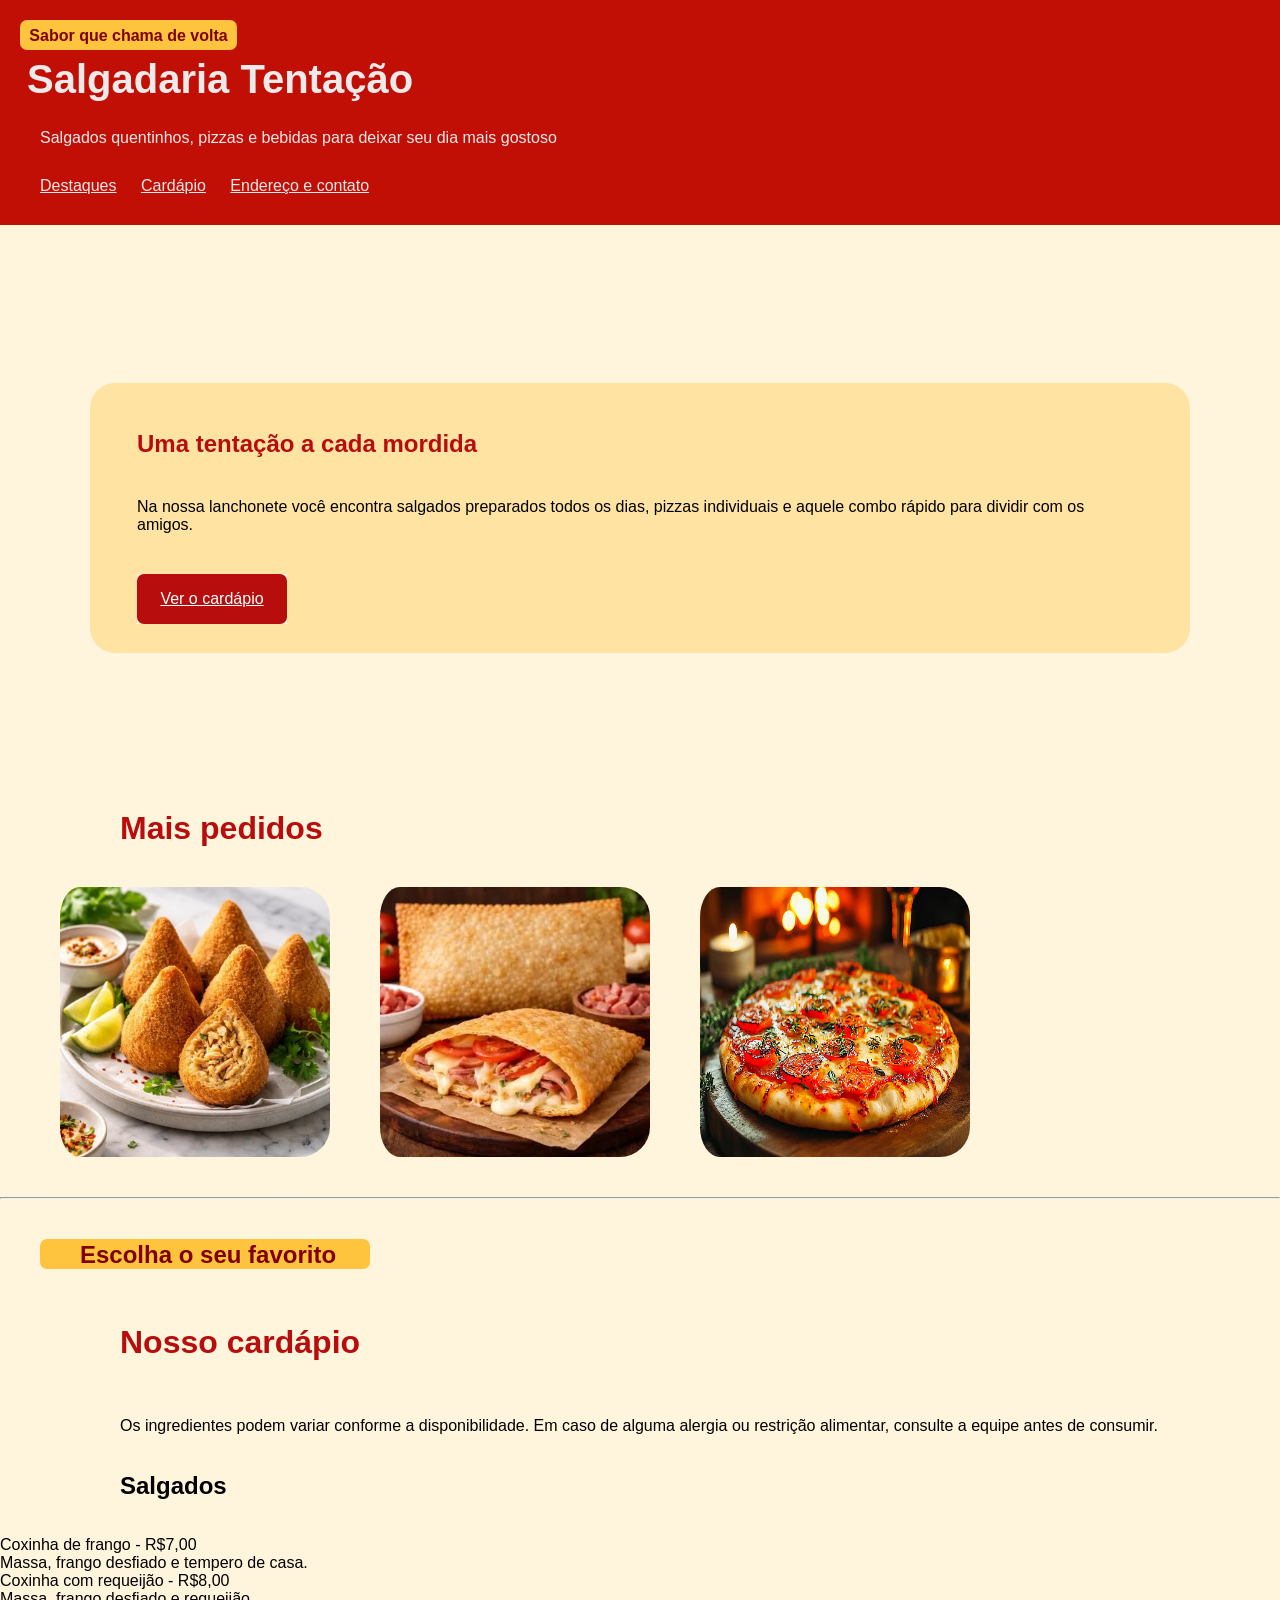
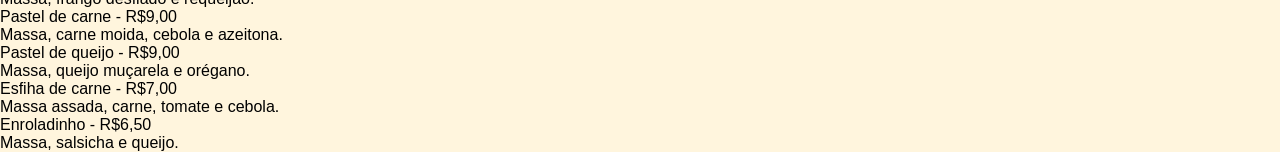
==== index.html @ 0b87fad8 "projeto-03-desenvolvimento" ====
<!DOCTYPE html>
<html lang="pt-BR">

<head>
    <meta charset="UTF-8">
    <meta name="viewport" content="width=device-width, initial-scale=1.0">
    <link rel="stylesheet" href="style.css">
    <title>Salgaderia Tentação</title>
</head>

<body>
    <header>
        <p></p>
        <h4 class="introducao">Sabor que chama de volta</h4>
        <p></p>
        <h1 class="titulo">Salgadaria Tentação</h1>
        <p></p>
        <p class="intro">Salgados quentinhos, pizzas e bebidas para deixar seu dia mais gostoso</p>
        <p></p>
        <nav class="navInicial">
            <a class="destaques" href="">Destaques</a>
            <a class="cardapio" href="#card">Cardápio</a>
            <a class="enderecoContato" href="">Endereço e contato</a>
        </nav>
    </header>
    <main>
        <section class="divPai">
            <div class="tentacao">
                <h2 class="texto1">Uma tentação a cada mordida</h2>
                <p class="texto2">Na nossa lanchonete você encontra salgados preparados todos os dias,
                    pizzas individuais e aquele combo rápido para dividir com os amigos.</p>
                <nav>
                    <a class="verCardapio" href="#cardapio">Ver o cardápio</a>
                </nav>
            </div>
        </section>
        <h1 class="maisPedidos">Mais pedidos</h1>
        <div class="imagens">
            <img class="coxinha" src="/img/coxinha.jpg" alt="imagem de coxinha de frango" width="300">
            <img class="pastel" src="/img/pastel.jpg" alt="imagem de pastel" width="285">
            <img class="pizza" src="/img/pizza.jpg" alt="imagem de pizza de calabresa" width="300">
        </div>
        <hr>
        <div>
            <h2 class="parte2">Escolha o seu favorito</h2>
            <h1 class="cardapio2" id="card">Nosso cardápio</h1>
            <div class="intro2">
                <p>Os ingredientes podem variar conforme a disponibilidade. Em caso de alguma alergia
                    ou restrição alimentar, consulte a equipe antes de consumir.</p>
                <h2>Salgados</h2>
            </div>
            <section>
                <p>Coxinha de frango - R$7,00</p>
                <p>Massa, frango desfiado e tempero de casa.</p>
            </section>
            <section>
                <p>Coxinha com requeijão - R$8,00</p>
                <p>Massa, frango desfiado e requeijão.</p>
            </section>
            <section>
                <p>Pastel de carne - R$9,00</p>
                <p>Massa, carne moida, cebola e azeitona.</p>
            </section>
            <section>
                <p>Pastel de queijo - R$9,00</p>
                <p>Massa, queijo muçarela e orégano.</p>
            </section>
            <section>
                <p>Esfiha de carne - R$7,00</p>
                <p>Massa assada, carne, tomate e cebola.</p>
            </section>
            <section>
                <p>Enroladinho - R$6,50</p>
                <p>Massa, salsicha e queijo.</p>
            </section>
            <sectio </main>
</body>

</html>
---- style.css ----
*{
    font-family: Arial, sans-serif;
    margin: 0;
    padding: 0;
    box-sizing: border-box;
    background-color: #fff5dd;
}

header, .intro{
    margin: 0;
    padding: 20px;
    background-color: #c10f06;
    color: rgb(239, 234, 234);
}

.navInicial, .destaques, .cardapio, .enderecoContato{
    background-color: #c10f06;
    color: rgb(239, 234, 234);
    margin: 0;
    padding: 10px;
}

.introducao{
    background-color: #ffc43d;
    color: maroon;
    border-radius: 7px;
    width: 217px;
    height: 30px;
    padding: 7px;
    display: flex;
    flex-direction: column;
    align-items: center;
}

.titulo{
    margin: 0;
    padding: 7px;
    background-color: #c10f06;
    color: rgb(239, 234, 234);
    font-size: 40px;
}

.divPai{
    height: 65vh;
    display: flex;
    justify-content: center;
    align-items: center;
}

.tentacao{
    margin: 0;
    padding: 47px;
    background-color: #ffe3a3;
    border-radius: 25px;
    width: 1100px;
    height: 270px; 
    display: flex;
    flex-direction: column;
    align-items: baseline;
    gap: 40px;

}

.texto1, .texto2{
    background-color: #ffe3a3;
}
.texto1{
    color: rgb(184, 13, 13);
}
.verCardapio{
    background-color: rgb(184, 13, 13);
    color: white;
    border-radius: 7px;
    width: 150px;
    height: 50px;
    display: flex;
    flex-direction: column;
    align-items: center;
    justify-content: center;
}
.maisPedidos{
    background-color: #fff5dd;
    color: rgb(184, 13, 13);
    padding-left: 120px;
}
.imagens, .coxinha, .pastel, .pizza{
    margin: 0;
    padding: 20px;
    padding-left: 30px;
    border-radius: 50px;
    width: 320px;
    display: flex;
    flex-direction: row;
}

.parte2{
    background-color: #ffc43d;
    color: maroon;
    margin: 40px;
    border-radius: 7px;
    width: 330px;
    height: 30px;
    padding: 2px;
    padding-left: 40px;
}

.cardapio2{
    background-color: #fff5dd;
    color: rgb(184, 13, 13);
    padding: 15px;
    padding-left: 120px;
}

.intro2{
    padding: 20px;
    padding-left: 120px;
    line-height: 60px;
}
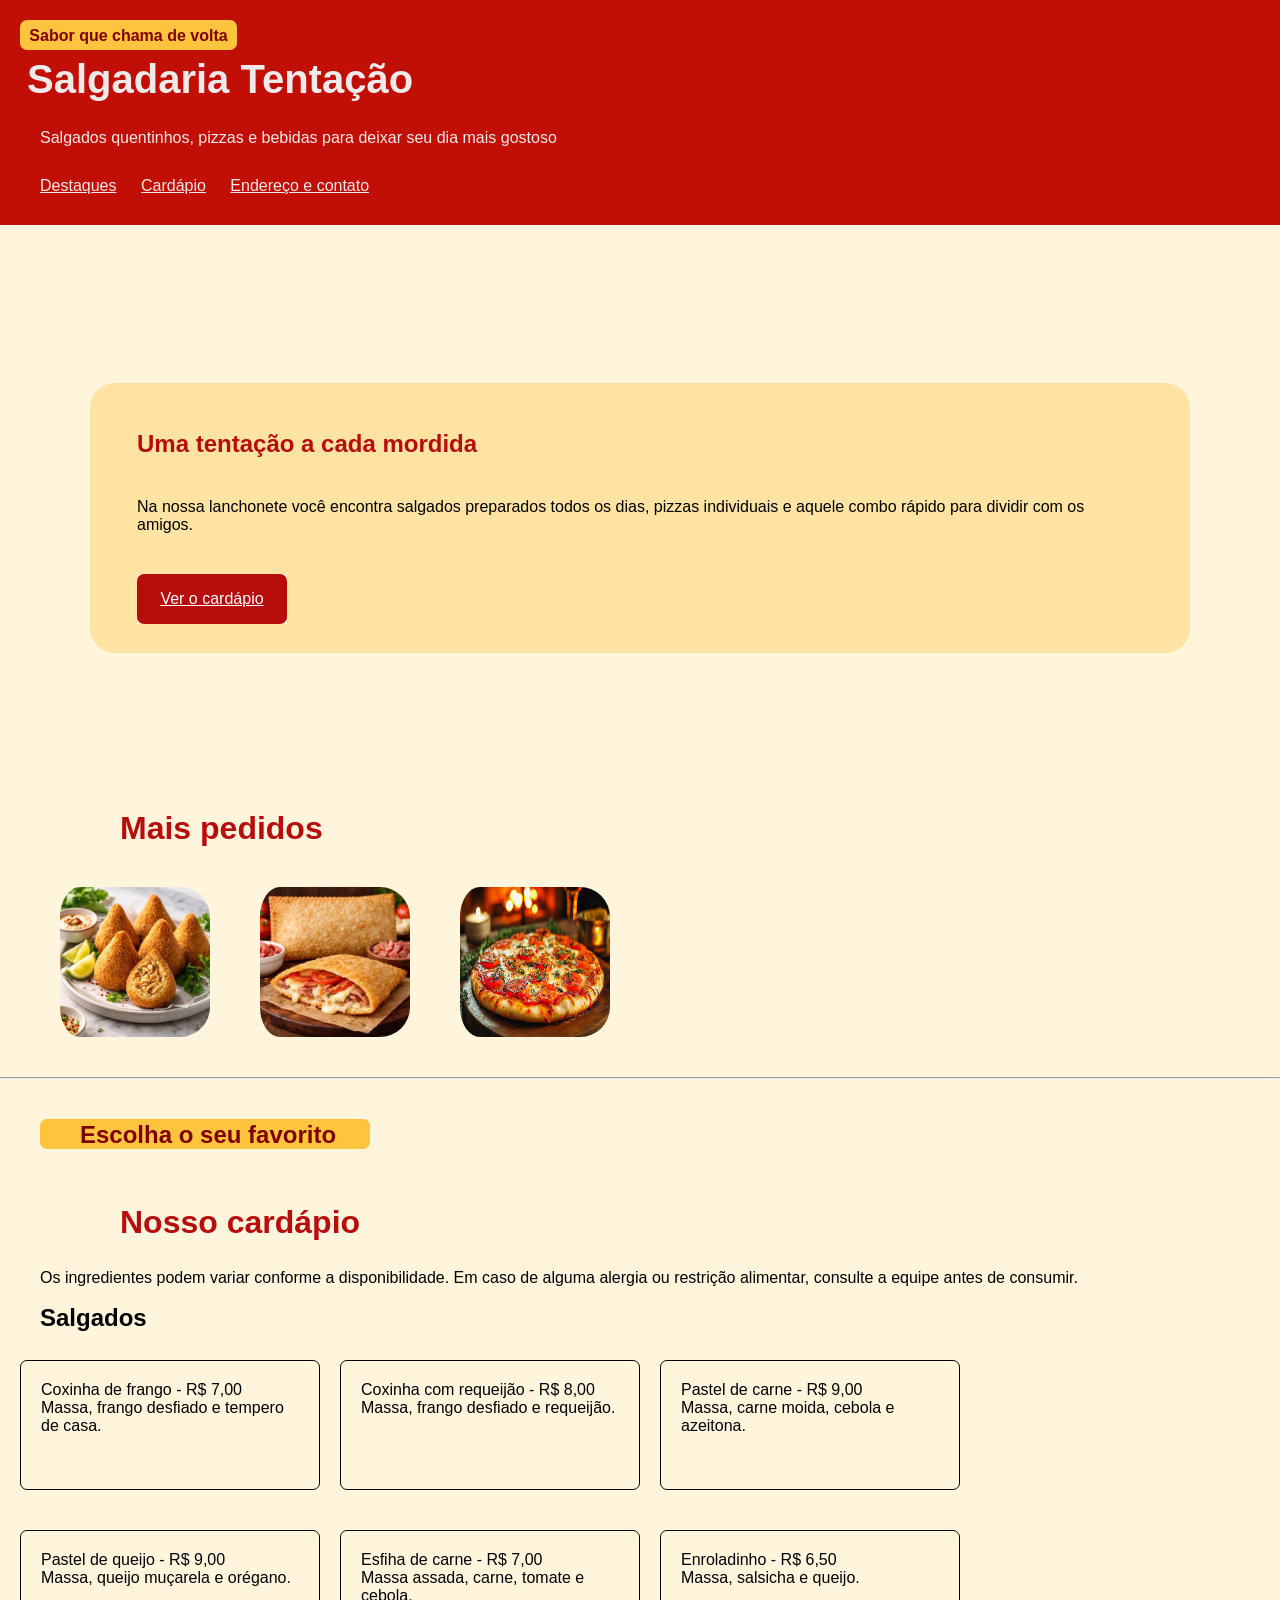
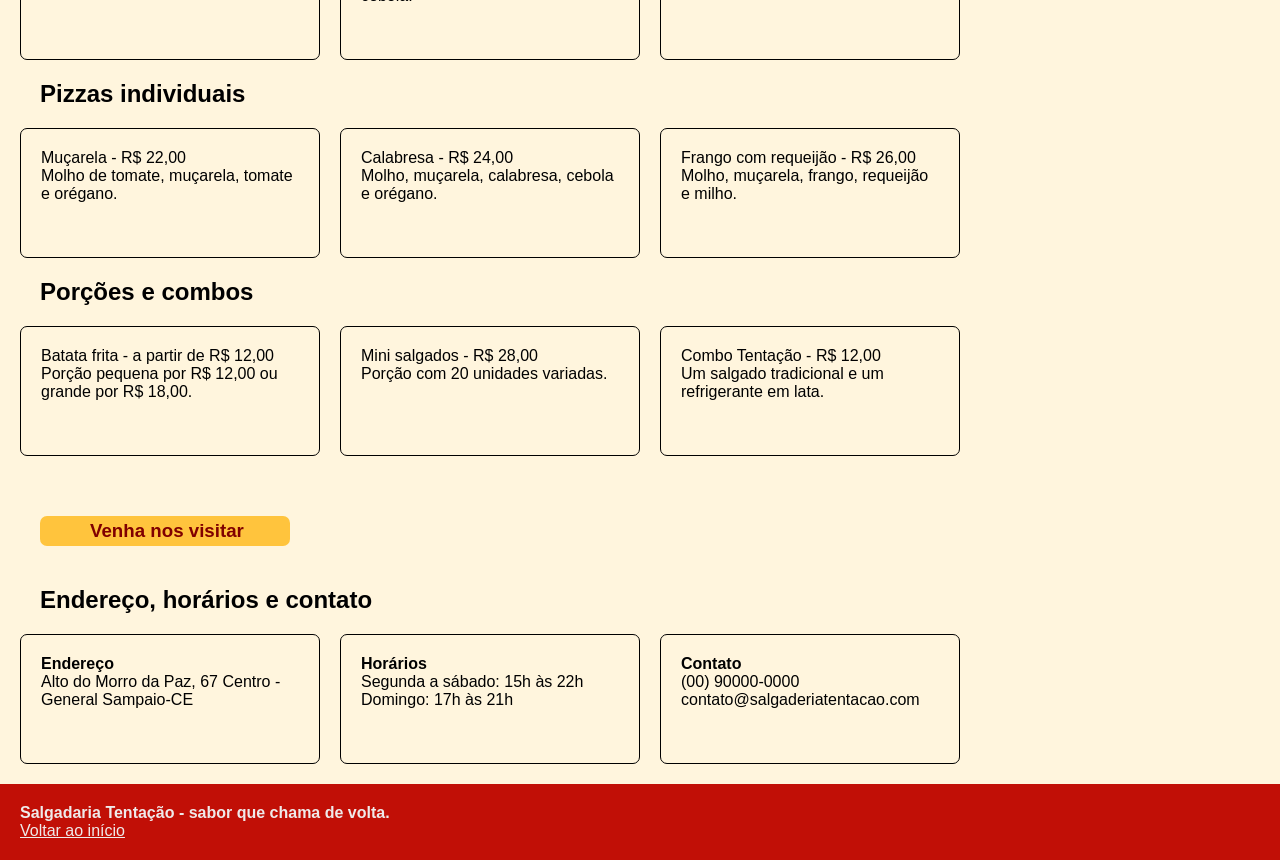
==== commit 9ef79ca4: "projeto-03" ====
--- a/index.html
+++ b/index.html
@@ -9,7 +9,7 @@
 </head>
 
 <body>
-    <header>
+    <header id="topo">
         <p></p>
         <h4 class="introducao">Sabor que chama de volta</h4>
         <p></p>
@@ -18,9 +18,9 @@
         <p class="intro">Salgados quentinhos, pizzas e bebidas para deixar seu dia mais gostoso</p>
         <p></p>
         <nav class="navInicial">
-            <a class="destaques" href="">Destaques</a>
+            <a class="destaques" href="#dest">Destaques</a>
             <a class="cardapio" href="#card">Cardápio</a>
-            <a class="enderecoContato" href="">Endereço e contato</a>
+            <a class="enderecoContato" href="#endCont">Endereço e contato</a>
         </nav>
     </header>
     <main>
@@ -30,11 +30,11 @@
                 <p class="texto2">Na nossa lanchonete você encontra salgados preparados todos os dias,
                     pizzas individuais e aquele combo rápido para dividir com os amigos.</p>
                 <nav>
-                    <a class="verCardapio" href="#cardapio">Ver o cardápio</a>
+                    <a class="verCardapio" href="#card">Ver o cardápio</a>
                 </nav>
             </div>
         </section>
-        <h1 class="maisPedidos">Mais pedidos</h1>
+        <h1 class="maisPedidos" id="dest">Mais pedidos</h1>
         <div class="imagens">
             <img class="coxinha" src="/img/coxinha.jpg" alt="imagem de coxinha de frango" width="300">
             <img class="pastel" src="/img/pastel.jpg" alt="imagem de pastel" width="285">
@@ -49,31 +49,100 @@
                     ou restrição alimentar, consulte a equipe antes de consumir.</p>
                 <h2>Salgados</h2>
             </div>
-            <section>
-                <p>Coxinha de frango - R$7,00</p>
-                <p>Massa, frango desfiado e tempero de casa.</p>
-            </section>
-            <section>
-                <p>Coxinha com requeijão - R$8,00</p>
-                <p>Massa, frango desfiado e requeijão.</p>
-            </section>
-            <section>
-                <p>Pastel de carne - R$9,00</p>
-                <p>Massa, carne moida, cebola e azeitona.</p>
-            </section>
-            <section>
-                <p>Pastel de queijo - R$9,00</p>
-                <p>Massa, queijo muçarela e orégano.</p>
-            </section>
-            <section>
-                <p>Esfiha de carne - R$7,00</p>
-                <p>Massa assada, carne, tomate e cebola.</p>
-            </section>
-            <section>
-                <p>Enroladinho - R$6,50</p>
-                <p>Massa, salsicha e queijo.</p>
-            </section>
-            <sectio </main>
+            <div class="menu">
+                <div class="part1">
+                    <section class="opcoxinha">
+                        <p>Coxinha de frango - R$ 7,00</p>
+                        <p>Massa, frango desfiado e tempero de casa.</p>
+                    </section>
+                    <section class="opcoxinhare">
+                        <p>Coxinha com requeijão - R$ 8,00</p>
+                        <p>Massa, frango desfiado e requeijão.</p>
+                    </section>
+                    <section class="pastelcarne">
+                        <p>Pastel de carne - R$ 9,00</p>
+                        <p>Massa, carne moida, cebola e azeitona.</p>
+                    </section>
+                </div>
+                <div class="part2">
+                    <section class="pastelqueijo">
+                        <p>Pastel de queijo - R$ 9,00</p>
+                        <p>Massa, queijo muçarela e orégano.</p>
+                    </section>
+                    <section class="esfiha">
+                        <p>Esfiha de carne - R$ 7,00</p>
+                        <p>Massa assada, carne, tomate e cebola.</p>
+                    </section>
+                    <section class="enroladinho">
+                        <p>Enroladinho - R$ 6,50</p>
+                        <p>Massa, salsicha e queijo.</p>
+                    </section>
+                </div>
+                <h2 class="titulo4">Pizzas individuais</h2>
+                <div class="part3">
+                    <section class="muçarela">
+                        <p>Muçarela - R$ 22,00</p>
+                        <p>Molho de tomate, muçarela, tomate e orégano.</p>
+                    </section>
+                    <section class="calabresa">
+                        <p>Calabresa - R$ 24,00</p>
+                        <p>Molho, muçarela, calabresa, cebola e orégano.</p>
+                    </section>
+                    <section class="frango">
+                        <p>Frango com requeijão - R$ 26,00</p>
+                        <p>Molho, muçarela, frango, requeijão e milho.</p>
+                    </section>
+                </div>
+                <h2 class="combo">Porções e combos</h2>
+                <div class="part4">
+                    <section class="batata">
+                        <p>Batata frita - a partir de R$ 12,00</p>
+                        <p>Porção pequena por R$ 12,00 ou grande por R$ 18,00.</p>
+                    </section>
+                    <section class="minisalgados">
+                        <p>Mini salgados - R$ 28,00</p>
+                        <p>Porção com 20 unidades variadas.</p>
+                    </section>
+                    <section class="combo2">
+                        <p>Combo Tentação - R$ 12,00</p>
+                        <p>Um salgado tradicional e um refrigerante em lata.</p>
+                    </section>
+                </div>
+                <h3 class="infoAdd">Venha nos visitar</h3>
+                <h2 class="titulo5" id="endCont">Endereço, horários e contato</h2>
+                <div class="part5">
+                    <section class="ender">
+                        <b>
+                            <p>Endereço</p>
+                        </b>
+                        <p>Alto do Morro da Paz, 67
+                            Centro - General Sampaio-CE
+                        </p>
+                    </section>
+                    <section class="horarios">
+                        <b>
+                            <p>Horários</p>
+                        </b>
+                        <p>Segunda a sábado: 15h às 22h
+                            Domingo: 17h às 21h
+                        </p>
+                    </section>
+                    <section class="contato">
+                        <b>
+                            <p>Contato</p>
+                        </b>
+                        <p>(00) 90000-0000
+                            contato@salgaderiatentacao.com
+                        </p>
+                    </section>
+                </div>
+    </main>
+    <footer>
+        <b>
+            <p class="tituloFinal">Salgadaria Tentação - sabor que chama de volta.</p>
+        </b>
+        <a href="#topo" class="voltar">Voltar ao início</a>
+    </footer>
 </body>
 
 </html>
--- a/style.css
+++ b/style.css
@@ -1,4 +1,4 @@
-*{
+* {
     font-family: Arial, sans-serif;
     margin: 0;
     padding: 0;
@@ -6,21 +6,25 @@
     background-color: #fff5dd;
 }
 
-header, .intro{
-    margin: 0;
-    padding: 20px;
-    background-color: #c10f06;
-    color: rgb(239, 234, 234);
-}
-
-.navInicial, .destaques, .cardapio, .enderecoContato{
+header,
+.intro {
+    margin: 0;
+    padding: 20px;
+    background-color: #c10f06;
+    color: rgb(239, 234, 234);
+}
+
+.navInicial,
+.destaques,
+.cardapio,
+.enderecoContato {
     background-color: #c10f06;
     color: rgb(239, 234, 234);
     margin: 0;
     padding: 10px;
 }
 
-.introducao{
+.introducao {
     background-color: #ffc43d;
     color: maroon;
     border-radius: 7px;
@@ -32,7 +36,7 @@
     align-items: center;
 }
 
-.titulo{
+.titulo {
     margin: 0;
     padding: 7px;
     background-color: #c10f06;
@@ -40,20 +44,20 @@
     font-size: 40px;
 }
 
-.divPai{
+.divPai {
     height: 65vh;
     display: flex;
     justify-content: center;
     align-items: center;
 }
 
-.tentacao{
+.tentacao {
     margin: 0;
     padding: 47px;
     background-color: #ffe3a3;
     border-radius: 25px;
     width: 1100px;
-    height: 270px; 
+    height: 270px;
     display: flex;
     flex-direction: column;
     align-items: baseline;
@@ -61,13 +65,16 @@
 
 }
 
-.texto1, .texto2{
+.texto1,
+.texto2 {
     background-color: #ffe3a3;
 }
-.texto1{
+
+.texto1 {
     color: rgb(184, 13, 13);
 }
-.verCardapio{
+
+.verCardapio {
     background-color: rgb(184, 13, 13);
     color: white;
     border-radius: 7px;
@@ -78,22 +85,27 @@
     align-items: center;
     justify-content: center;
 }
-.maisPedidos{
+
+.maisPedidos {
     background-color: #fff5dd;
     color: rgb(184, 13, 13);
     padding-left: 120px;
 }
-.imagens, .coxinha, .pastel, .pizza{
+
+.imagens,
+.coxinha,
+.pastel,
+.pizza {
     margin: 0;
     padding: 20px;
     padding-left: 30px;
     border-radius: 50px;
-    width: 320px;
+    width: 200px;
     display: flex;
     flex-direction: row;
 }
 
-.parte2{
+.parte2 {
     background-color: #ffc43d;
     color: maroon;
     margin: 40px;
@@ -104,15 +116,227 @@
     padding-left: 40px;
 }
 
-.cardapio2{
+.cardapio2 {
     background-color: #fff5dd;
     color: rgb(184, 13, 13);
     padding: 15px;
     padding-left: 120px;
 }
 
-.intro2{
-    padding: 20px;
-    padding-left: 120px;
-    line-height: 60px;
+.intro2 {
+    padding: 2px;
+    padding-left: 40px;
+    line-height: 40px;
+}
+
+.opcoxinha {
+    margin: 0;
+    padding: 20px;
+    border-radius: 7px;
+    width: 300px;
+    height: 130px;
+    border: 1px solid
+}
+
+.opcoxinhare {
+    margin: 0;
+    padding: 20px;
+    border-radius: 7px;
+    width: 300px;
+    height: 130px;
+    border: 1px solid
+}
+
+.pastelcarne {
+    margin: 0;
+    padding: 20px;
+    border-radius: 7px;
+    width: 300px;
+    height: 130px;
+    border: 1px solid
+}
+
+.part1 {
+    display: flex;
+    gap: 20px;
+    padding-left: 115px;
+    padding: 20px;
+}
+
+.pastelqueijo {
+    margin: 0;
+    padding: 20px;
+    border-radius: 7px;
+    width: 300px;
+    height: 130px;
+    border: 1px solid
+}
+
+.esfiha {
+    margin: 0;
+    padding: 20px;
+    border-radius: 7px;
+    width: 300px;
+    height: 130px;
+    border: 1px solid
+}
+
+.enroladinho {
+    margin: 0;
+    padding: 20px;
+    border-radius: 7px;
+    width: 300px;
+    height: 130px;
+    border: 1px solid
+}
+
+.part2 {
+    display: flex;
+    gap: 20px;
+    padding-left: 115px;
+    padding: 20px;
+}
+
+.titulo4 {
+    padding-left: 40px;
+}
+
+.muçarela {
+    margin: 0;
+    padding: 20px;
+    border-radius: 7px;
+    width: 300px;
+    height: 130px;
+    border: 1px solid
+}
+
+.calabresa {
+    margin: 0;
+    padding: 20px;
+    border-radius: 7px;
+    width: 300px;
+    height: 130px;
+    border: 1px solid
+}
+
+.frango {
+    margin: 0;
+    padding: 20px;
+    border-radius: 7px;
+    width: 300px;
+    height: 130px;
+    border: 1px solid
+}
+
+.part3 {
+    display: flex;
+    gap: 20px;
+    padding-left: 115px;
+    padding: 20px;
+}
+
+.combo {
+    padding-left: 40px;
+}
+
+.batata {
+    margin: 0;
+    padding: 20px;
+    border-radius: 7px;
+    width: 300px;
+    height: 130px;
+    border: 1px solid
+}
+
+.minisalgados {
+    margin: 0;
+    padding: 20px;
+    border-radius: 7px;
+    width: 300px;
+    height: 130px;
+    border: 1px solid
+}
+
+.combo2 {
+    margin: 0;
+    padding: 20px;
+    border-radius: 7px;
+    width: 300px;
+    height: 130px;
+    border: 1px solid;
+}
+
+.part4 {
+    display: flex;
+    gap: 20px;
+    padding-left: 115px;
+    padding: 20px;
+}
+
+.infoAdd {
+    background-color: #ffc43d;
+    color: maroon;
+    display: flex;
+    align-items: center;
+    border-radius: 7px;
+    width: 250px;
+    height: 30px;
+    padding: 2px;
+    padding-left: 50px;
+    margin: 40px;
+}
+
+.titulo5 {
+    padding-left: 40px;
+}
+
+.ender {
+    margin: 0;
+    padding: 20px;
+    border-radius: 7px;
+    width: 300px;
+    height: 130px;
+    border: 1px solid
+}
+
+.horarios {
+    margin: 0;
+    padding: 20px;
+    border-radius: 7px;
+    width: 300px;
+    height: 130px;
+    border: 1px solid
+}
+
+.contato {
+    margin: 0;
+    padding: 20px;
+    border-radius: 7px;
+    width: 300px;
+    height: 130px;
+    border: 1px solid
+}
+
+.part5 {
+    display: flex;
+    gap: 20px;
+    padding-left: 115px;
+    padding: 20px;
+}
+
+footer {
+    background-color: #c10f06;
+    color: rgb(239, 234, 234);
+    padding: 20px;
+    text-align: left;
+}
+
+.tituloFinal {
+    background-color: #c10f06;
+    color: rgb(239, 234, 234);
+}
+
+.voltar {
+    background-color: #c10f06;
+    color: rgb(239, 234, 234);
 }
